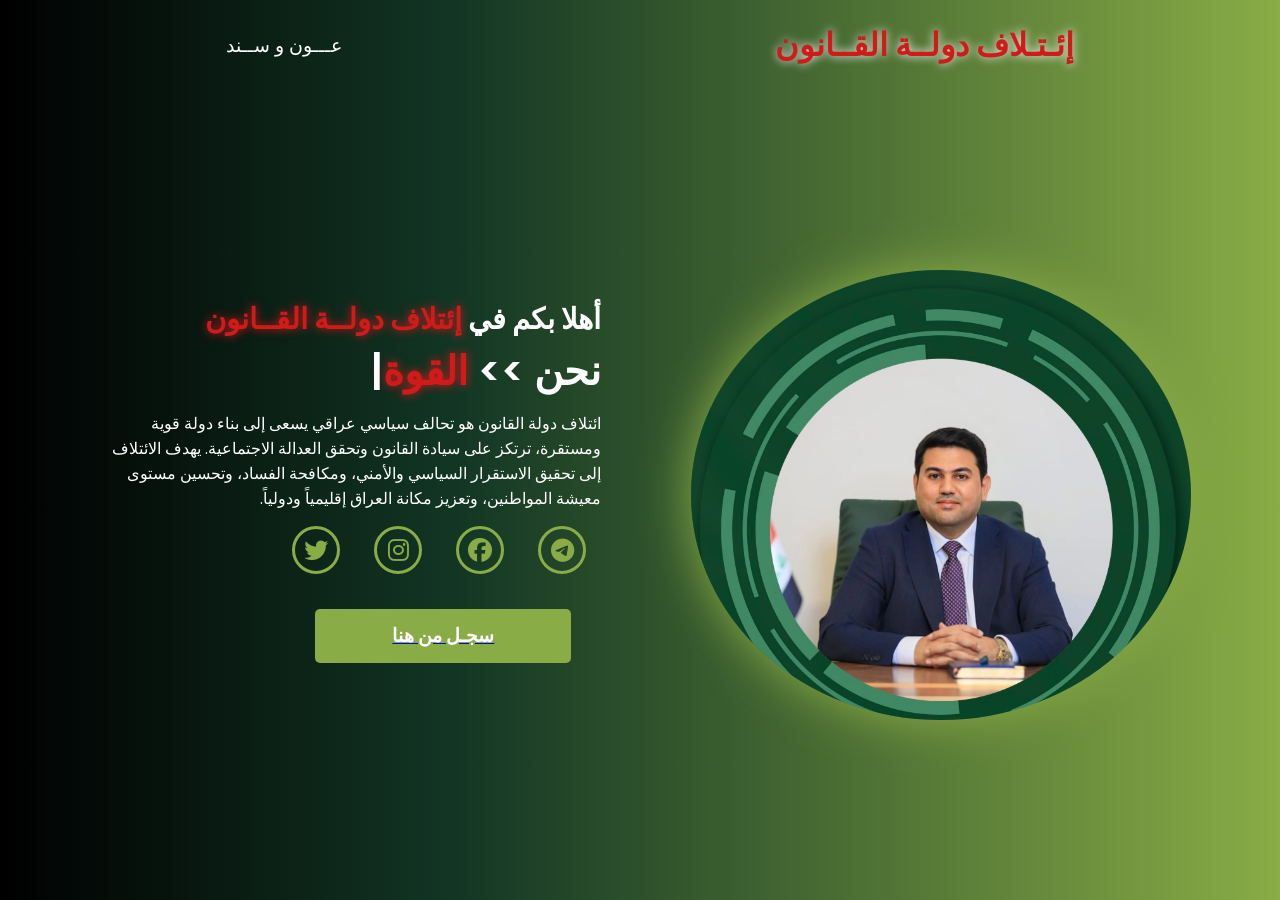
==== wwwroot/index.html @ 3d4bb906 "Reorganize project to root-level AttendanceApp" ====
<!DOCTYPE html>
<html lang="ar" dir="rtl">

<head>
    <meta charset="UTF-8">
    <link rel="icon" type="image/x-icon" href="./logo-fave.png" <meta name="viewport"
        content="width=device-width, initial-scale=1.0" />
    <link rel="stylesheet" href="https://cdnjs.cloudflare.com/ajax/libs/font-awesome/6.5.1/css/all.min.css">
    <link rel="stylesheet" href="https://unpkg.com/aos@next/dist/aos.css" />
    <link rel="stylesheet" href="style.css">
    <title>إئتلاف دولة القانون</title>
</head>

<body>
    <nav>
        <div class="nav-container d-flex justify-content-center">
            <div class="logo mx-auto" data-aos-="zoom-in" data-aos-duration="1500">
                <span style="color: #d11b1b;">إئـتـلاف دولــة القــانون  </span>
            </div>
            
            <div class="links">
                <div class="link" data-aos="fade-up" data-aos-duration="1500" data-aos-delay="100"><a href="#">عـــون و
                        ســند </a></div>
            </div>



    </nav>
    <section>
        <div class="main-container">
            <div class="image" data-aos="zoom-out" data-aos-duration="3500">

                <img src="loogo.PNG" alt="">

            </div>
            <div class="content">
                <h1 data-aos="fade-left" data-aos-duration="1500" data-aos-delay="700">أهلا بكم في <span>إئتلاف
                        دولــة القــانون</span></h1>
                <div class="typewriter" data-aos="fade-right" data-aos-duration="1500" data-aos-delay="900">نحن >> <span
                        class="typewriter-text"></span><label for="">|</label></div>
                <p data-aos="flip-down" data-aos-duration="1500" data-aos-delay="1100">ائتلاف دولة القانون هو تحالف
                    سياسي عراقي يسعى إلى بناء دولة قوية ومستقرة، ترتكز على سيادة القانون وتحقق العدالة الاجتماعية. يهدف
                    الائتلاف إلى تحقيق الاستقرار السياسي والأمني، ومكافحة الفساد، وتحسين مستوى معيشة المواطنين، وتعزيز
                    مكانة العراق إقليمياً ودولياً. </p>
                <div class="social-links">
                    <a href="https://t.me/bashaerTL" data-aos="fade-up" data-aos-duration="1500"
                        data-aos-delay="1300"><i class="fa-brands fa-telegram"></i></a>
                    <a href="https://www.facebook.com/stateoflaww/?locale=ar_AR" data-aos="fade-up"
                        data-aos-duration="1500" data-aos-delay="1400"><i class="fa-brands fa-facebook"></i></a>
                    <a href="https://www.instagram.com/mal_h10/?hl=ar" data-aos="fade-up" data-aos-duration="1500"
                        data-aos-delay="1500"><i class="fa-brands fa-instagram"></i></a>
                        <a href="https://x.com/nourialmalikiiq" data-aos="fade-up" data-aos-duration="1500"

                        data-aos-delay="1600"><i class="fa-brands fa-twitter"></i></a>
                </div>
                <a class="btn" href="https://form.jotform.com/243615049270454" data-aos="zoom-in"
                    data-aos-duration="1500" data-aos-delay="1800">
                    <button>سجـل من هنا</button>


                </a>
            </div>
        </div>
    </section>
    <script src="https://unpkg.com/aos@next/dist/aos.js"></script>
    <script>
        AOS.init({ offset: 0 });
    </script>
    <script src="script.js"></script>
</body>

</html>
---- wwwroot/style.css ----
@import url('https://fonts.googleapis.com/css2?family=Poppins:wght@100;200;300;400;500;600&display=swap');

* {
    padding: 0;
    margin: 0;
    font-family: 'Poppins', sans-serif;
    box-sizing: border-box;
     
        /* direction: rtl; */
        /* unicode-bidi: bidi-override; */
      
}

body {
    width: 100%;
    height: 100vh;
    /* overflow: hidden; */
    background: rgb(0, 0, 0);
    background: linear-gradient(90deg, rgba(0, 0, 0, 1) 0%, #123524 35%, #89AC46 100%);
}

nav {
    width: 100%;
    height: 10vh;
    position: sticky;
}

.nav-container {
    width: 100%;
    height: 100%;
    display: flex;
    justify-content: space-around;
    align-items: center;
}

.logo {
    color: white;
    font-size: 2rem;
    font-weight: bold;
}

.logo span {
    color: #fafafa;
    text-shadow: 0 0 10px #f8f8f8;
}

.hamburg,
.cancel {
    cursor: pointer;
    position: absolute;
    right: 15px;
    top: 10px;
    color: white;
    display: none;
    font-size: clamp(2.5rem, 0.5rem + 5vw, 3rem);
}

.nav-container .links {
    display: flex;
}

.nav-container .links a {
    position: relative;
    font-size: 1.2rem;
    color: white;
    margin: 0 20px;
    text-decoration: none;
    font-weight: 550;
    transition: 0.3s linear;
}

.nav-container .links a::before {
    position: absolute;
    content: "";
    bottom: -3px;
    left: 0;
    width: 0%;
    height: 3px;
    background-color: #ffffff;
    transition: 0.2s linear;
}

.nav-container .links a:hover::before {
    width: 100%;
}

.nav-container .links a:hover {
    color: #077b32;
}

.dropdown {
    z-index: 100;
    position: absolute;
    top: 0;
    transform: translateY(-500px);
    width: 100%;
    height: auto;
    backdrop-filter: blur(4px) brightness(40%);
    box-shadow: 0 0 20px black;
    transition: 0.2s linear;
}

.dropdown .links a {
    display: flex;
    color: white;
    text-decoration: none;
    justify-content: center;
    padding: 15px 0;
    align-items: center;
    transition: 0.2s linear;
}

.dropdown .links a:hover {
    background-color: #89AC46;
}

section {
    width: 100%;
    height: 90vh;
}

.main-container {
    width: 100%;
    height: 100%;
    display: flex;
    justify-content: space-evenly;
    align-items: center;
}

.main-container .image {
    width: 500px;
    block-size: 50vh;
    border-radius: 100%;
    overflow: hidden;
    box-shadow: 0 0 50px #89AC46;
}

.main-container .image img {
    width: 100%;
}

.main-container .image:hover {
    animation: animate 1.5s ease-in-out infinite;
}

@keyframes animate {
    0% {
        scale: 1;
    }

    50% {
        scale: 1.05;
    }

    100% {
        scale: 1;
    }
}

.main-container .content {
    color: white;
    width: 40%;
    min-height: 100px;
}

.content h1 {
    font-size: clamp(1rem, 1rem + 5vw, 1.8rem);
}

.content h1 span {
    color: #d11b1b;
    text-shadow: 0 0 10px #d11b1b;
}

.content .typewriter {
    font-size: clamp(1rem, 1rem + 5vw, 2.5rem);
    font-weight: 600;
}

.content .typewriter-text {
    color: #d11b1b;
    text-shadow: 0 0 10px #d11b1b;
}

.content p {
    font-size: clamp(0.4rem, 0.2rem + 9vw, 1rem);
    margin: 10px 0;
}

.social-links i {
    display: inline-flex;
    justify-content: center;
    align-items: center;
    width: 3rem;
    height: 3rem;
    background-color: transparent;
    border: 0.2rem solid #89AC46;
    border-radius: 50%;
    color: #89AC46;
    margin: 5px 15px;
    font-size: 1.5rem;
    transition: 0.2s linear;
}

.social-links i:hover {
    scale: 1.3;
    color: black;
    background-color: #89AC46;
    filter: drop-shadow(0 0 10px #89AC46);
}

.content button {
    width: 50%;
    height: 6vh;
    margin: 30px;
    background-color: #89AC46;
    color: white;
    border: none;
    outline: none;
    font-size: 120%;
    font-weight: 700;
    border-radius: 5px;
    transition: 0.2s linear;
    cursor: pointer;
    display: block;

}

.content button:hover {
    scale: 1.1;
    color: #89AC46;
    border: 2px solid #89AC46;
    background-color: transparent;
    font-weight: 700;
    box-shadow: 0 0 40px #89AC46;
}

@media (max-width:884px) {
    /* nav .logo {
        position: absolute;
        top: 16px;
        left: 15px;
        font-size: 1.5rem;
    } */

    .main-container {
        display: flex;
        flex-direction: column;
    }

    .nav-container .links {
        display: none;
    }

    .hamburg,
    .cancel {
        display: block;
    }

    .main-container .content {
        width: 80%;
    }

    .social-links i {
        width: 2.5rem;
        height: 2.5rem;
        font-size: 1.5rem;
    }

    .main-container .image {
        z-index: -1;
        width: 60%;
        height: 40%;
    }
}

@media (max-width:440px) {
    /* .main-container .image {
        width: 50%;
        height: 60%;
        margin-bottom: 0px;
    } */

    .main-container .content {
        width: 80%;
    }

    .main-container button {
        margin-top: 15px;
        width: 90%;
        margin-left: auto;
        margin-right: auto;
    }
}
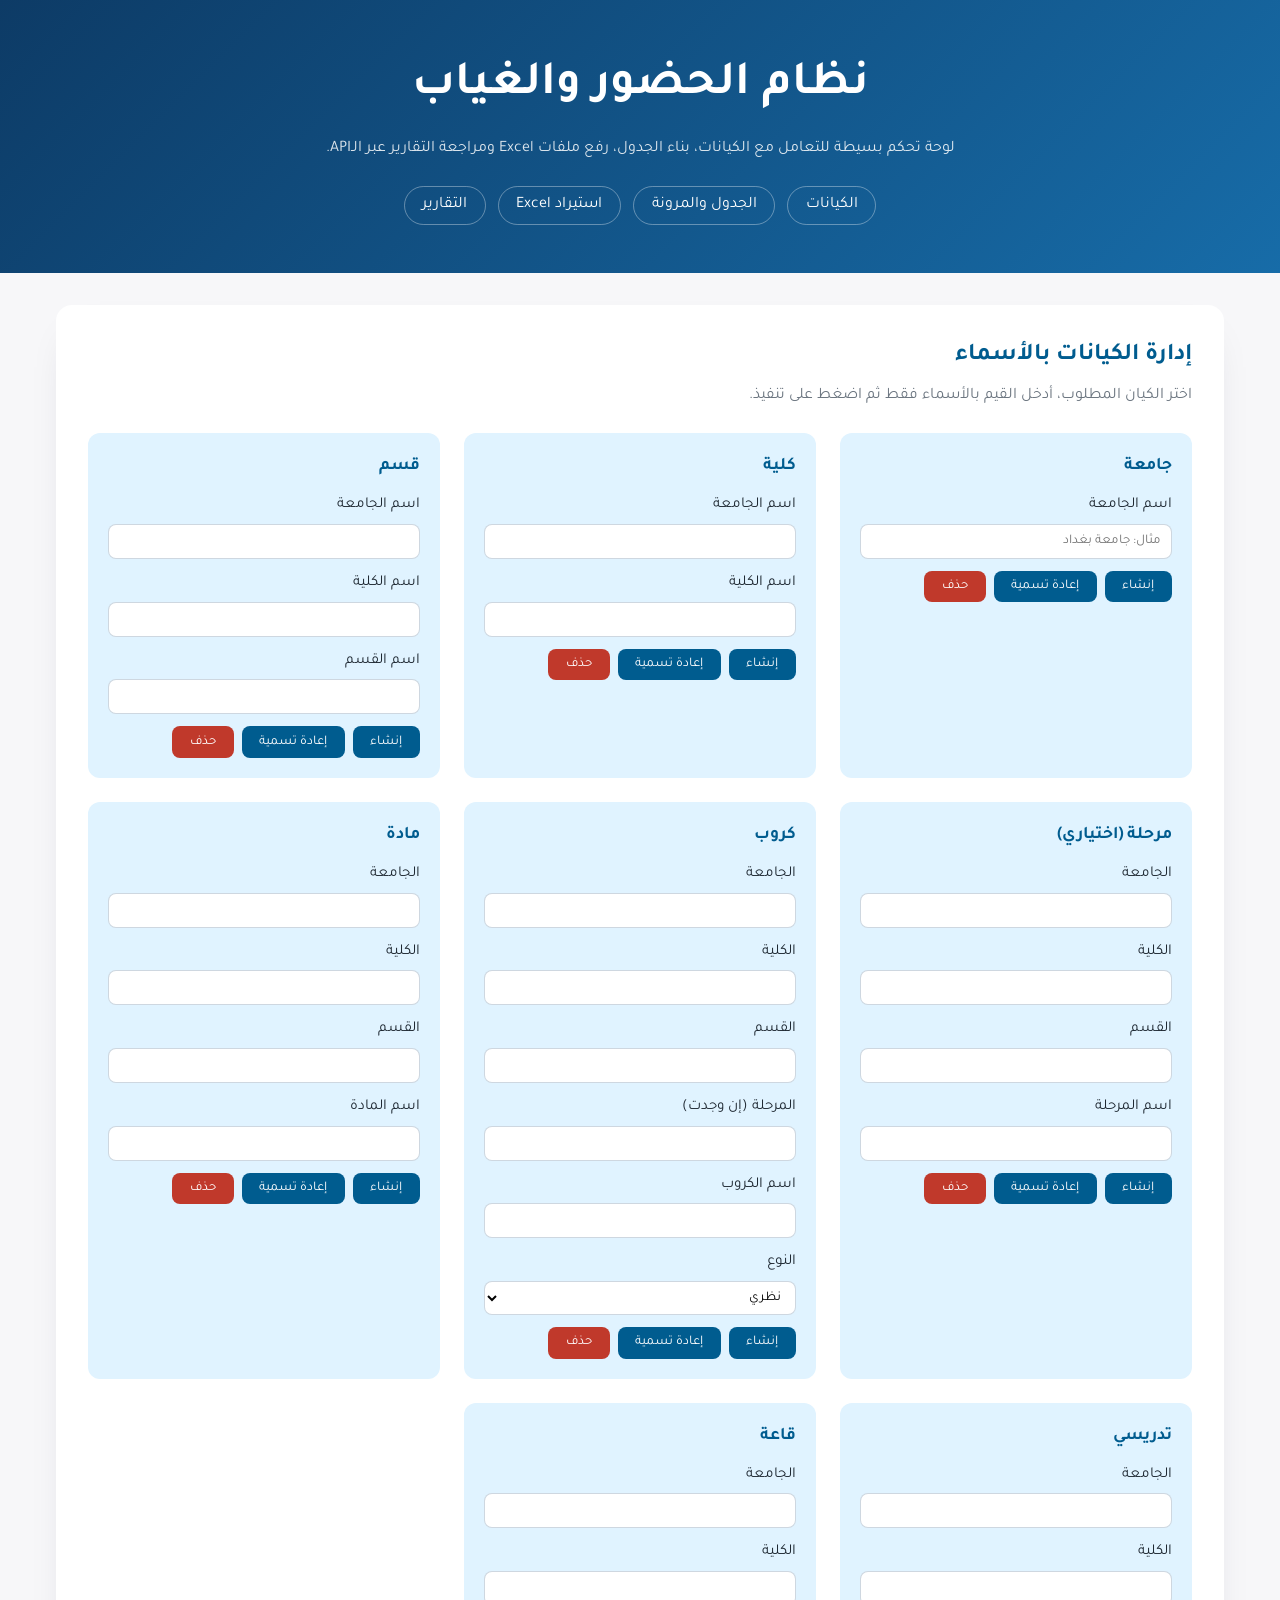
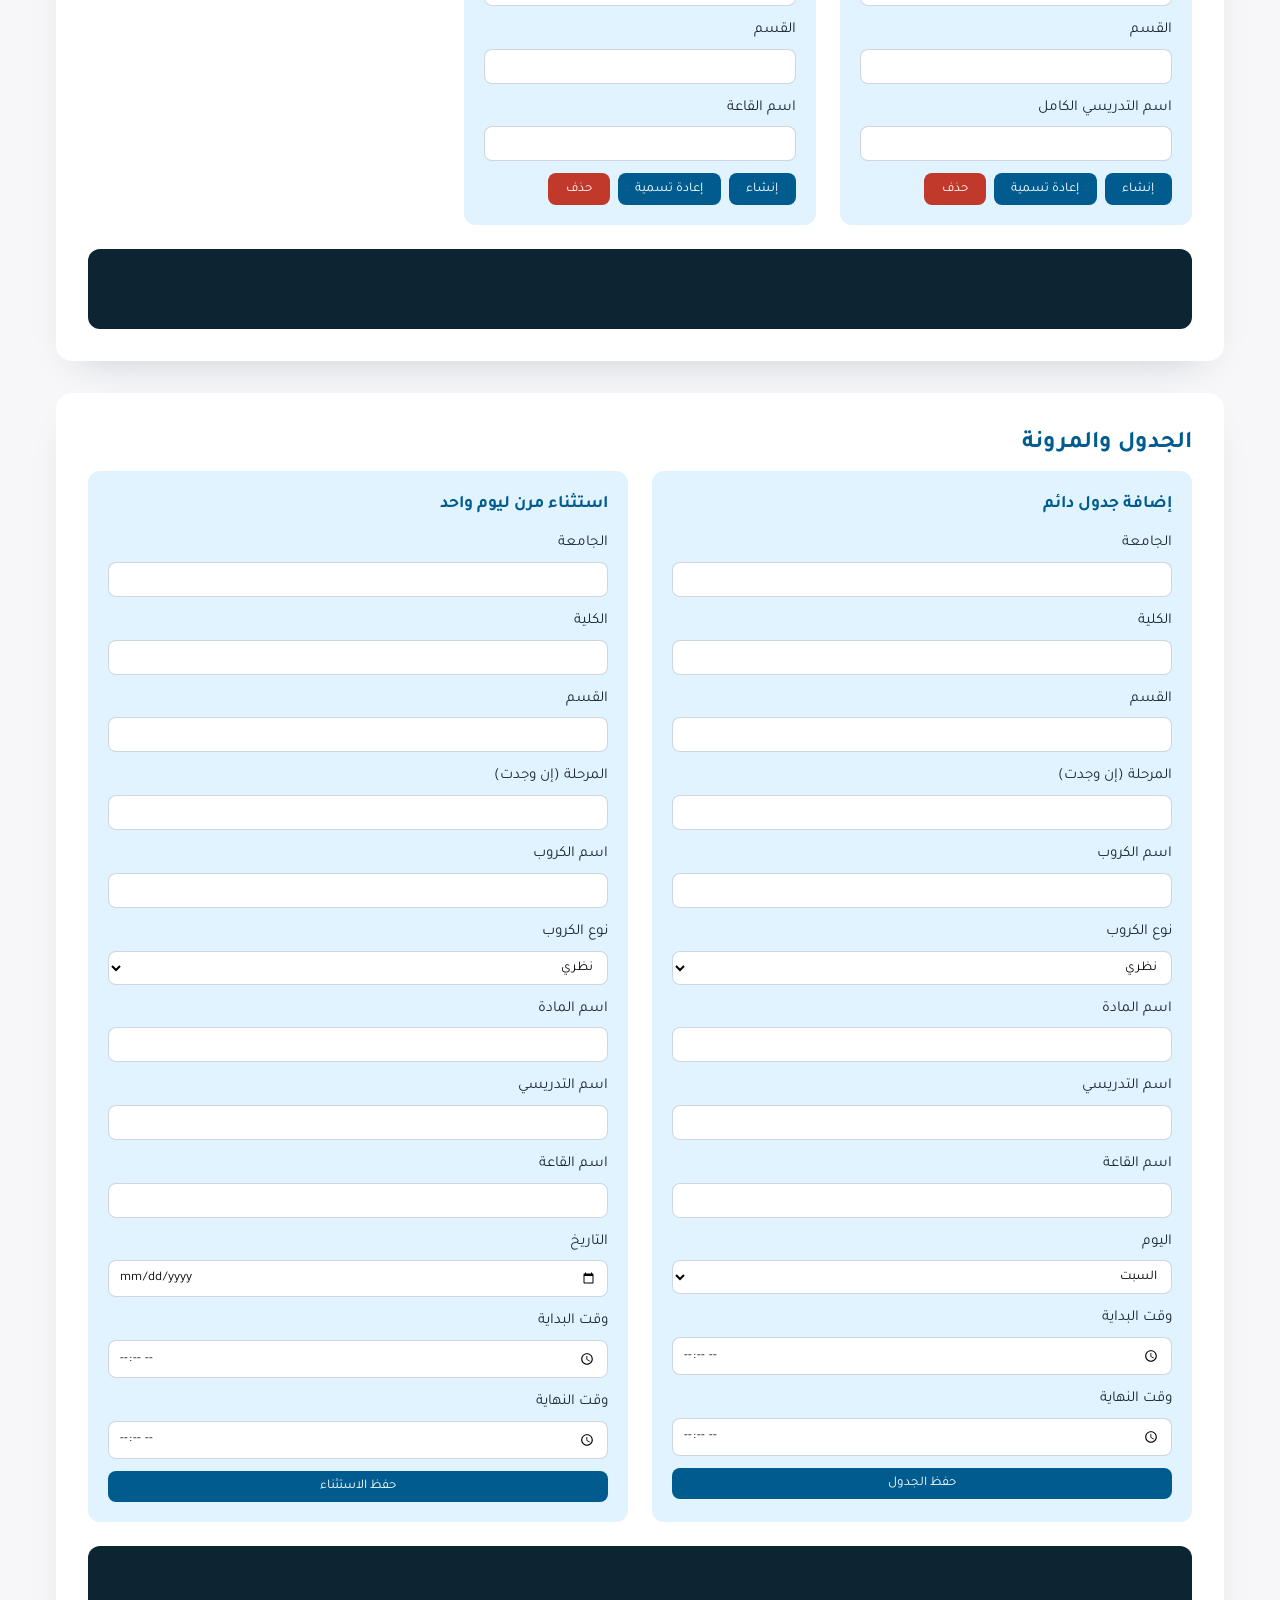
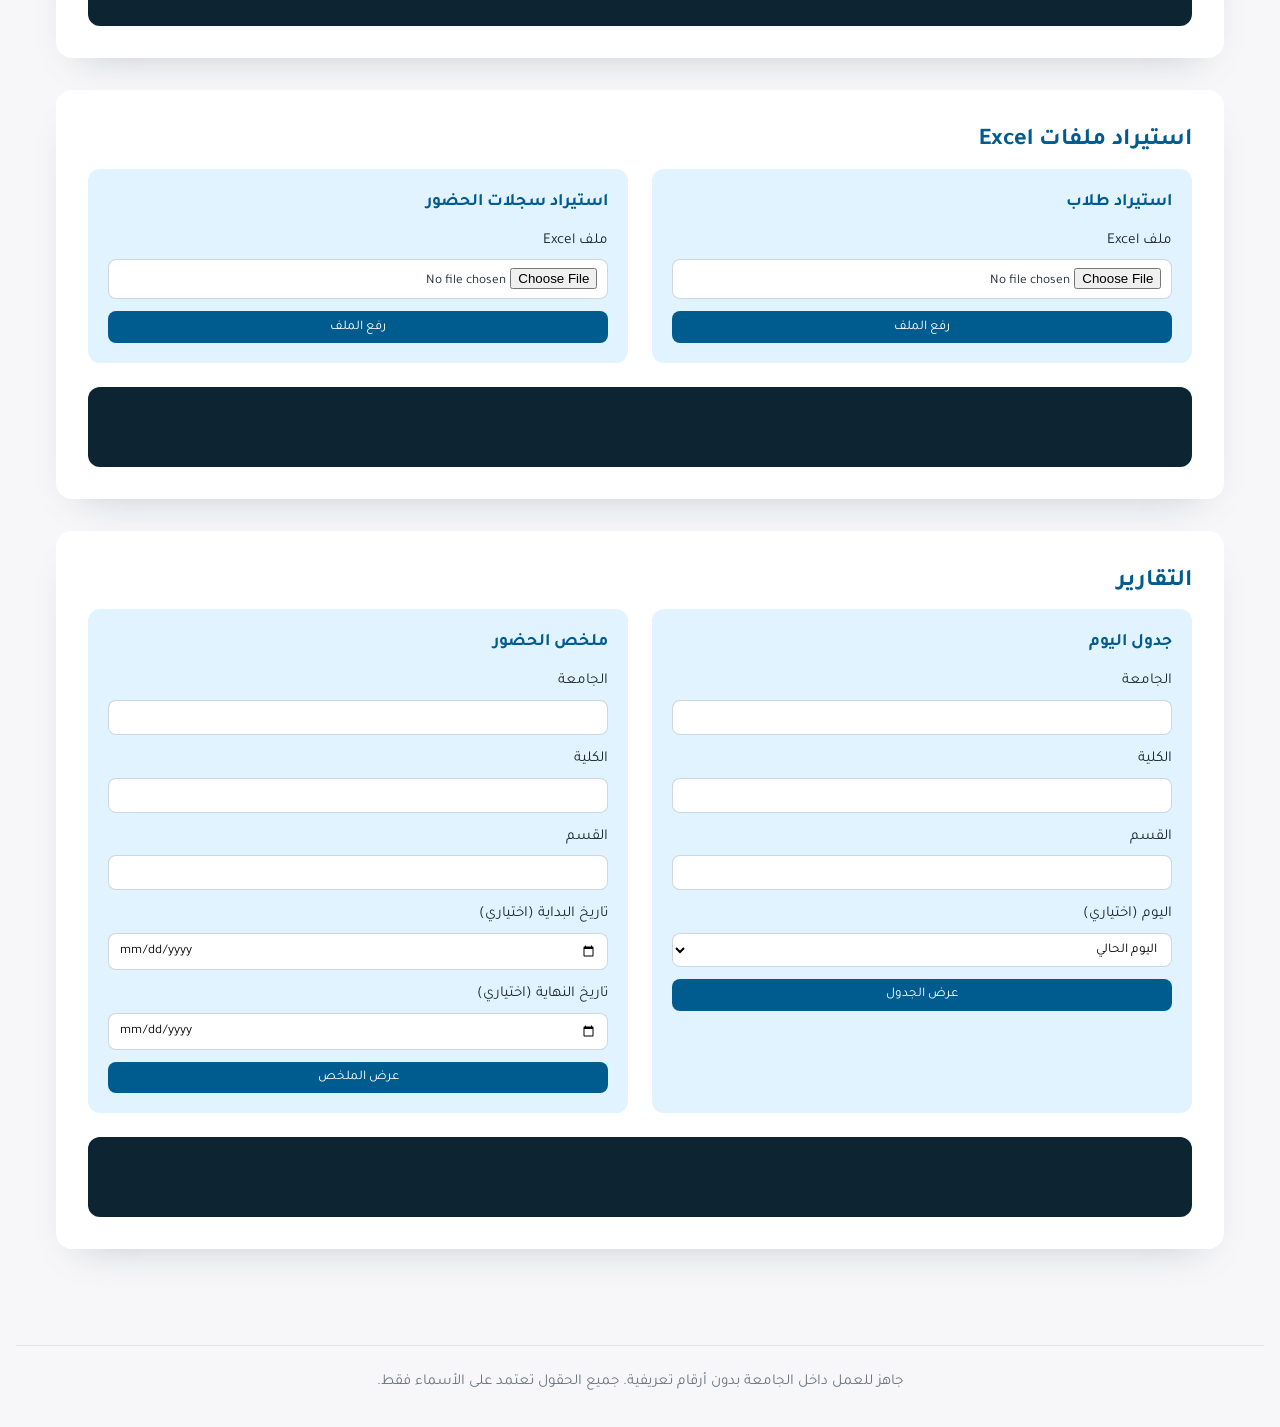
==== commit f6fe0fa7: "Replace landing page with attendance admin console" ====
--- a/wwwroot/index.html
+++ b/wwwroot/index.html
@@ -1,73 +1,401 @@
-
 <!DOCTYPE html>
 <html lang="ar" dir="rtl">
-
 <head>
-    <meta charset="UTF-8">
-    <link rel="icon" type="image/x-icon" href="./logo-fave.png" <meta name="viewport"
-        content="width=device-width, initial-scale=1.0" />
-    <link rel="stylesheet" href="https://cdnjs.cloudflare.com/ajax/libs/font-awesome/6.5.1/css/all.min.css">
-    <link rel="stylesheet" href="https://unpkg.com/aos@next/dist/aos.css" />
-    <link rel="stylesheet" href="style.css">
-    <title>إئتلاف دولة القانون</title>
+    <meta charset="UTF-8" />
+    <meta name="viewport" content="width=device-width, initial-scale=1.0" />
+    <title>نظام الحضور والغياب الجامعي</title>
+    <link rel="stylesheet" href="https://fonts.googleapis.com/css2?family=Tajawal:wght@400;500;700&display=swap" />
+    <link rel="stylesheet" href="style.css" />
 </head>
-
 <body>
-    <nav>
-        <div class="nav-container d-flex justify-content-center">
-            <div class="logo mx-auto" data-aos-="zoom-in" data-aos-duration="1500">
-                <span style="color: #d11b1b;">إئـتـلاف دولــة القــانون  </span>
+    <header class="hero">
+        <div class="hero__content">
+            <h1>نظام الحضور والغياب</h1>
+            <p>
+                لوحة تحكم بسيطة للتعامل مع الكيانات، بناء الجدول، رفع ملفات Excel ومراجعة التقارير عبر
+                الـAPI.
+            </p>
+            <nav class="hero__nav">
+                <a href="#entities">الكيانات</a>
+                <a href="#schedule">الجدول والمرونة</a>
+                <a href="#imports">استيراد Excel</a>
+                <a href="#reports">التقارير</a>
+            </nav>
+        </div>
+    </header>
+
+    <main>
+        <section id="entities" class="card">
+            <h2>إدارة الكيانات بالأسماء</h2>
+            <p class="section-intro">اختر الكيان المطلوب، أدخل القيم بالأسماء فقط ثم اضغط على تنفيذ.</p>
+            <div class="grid">
+                <form id="form-university" class="form">
+                    <h3>جامعة</h3>
+                    <label>اسم الجامعة
+                        <input name="universityName" required placeholder="مثال: جامعة بغداد" />
+                    </label>
+                    <div class="form__actions">
+                        <button data-action="create">إنشاء</button>
+                        <button data-action="rename" type="button">إعادة تسمية</button>
+                        <button data-action="delete" type="button" class="danger">حذف</button>
+                    </div>
+                    <label class="hidden" data-field="newName">الاسم الجديد
+                        <input name="newName" placeholder="الاسم الجديد" />
+                    </label>
+                </form>
+
+                <form id="form-college" class="form">
+                    <h3>كلية</h3>
+                    <label>اسم الجامعة
+                        <input name="universityName" required />
+                    </label>
+                    <label>اسم الكلية
+                        <input name="collegeName" required />
+                    </label>
+                    <div class="form__actions">
+                        <button data-action="create">إنشاء</button>
+                        <button data-action="rename" type="button">إعادة تسمية</button>
+                        <button data-action="delete" type="button" class="danger">حذف</button>
+                    </div>
+                    <label class="hidden" data-field="newName">الاسم الجديد
+                        <input name="newName" placeholder="الاسم الجديد" />
+                    </label>
+                </form>
+
+                <form id="form-department" class="form">
+                    <h3>قسم</h3>
+                    <label>اسم الجامعة
+                        <input name="universityName" required />
+                    </label>
+                    <label>اسم الكلية
+                        <input name="collegeName" required />
+                    </label>
+                    <label>اسم القسم
+                        <input name="departmentName" required />
+                    </label>
+                    <div class="form__actions">
+                        <button data-action="create">إنشاء</button>
+                        <button data-action="rename" type="button">إعادة تسمية</button>
+                        <button data-action="delete" type="button" class="danger">حذف</button>
+                    </div>
+                    <label class="hidden" data-field="newName">الاسم الجديد
+                        <input name="newName" placeholder="الاسم الجديد" />
+                    </label>
+                </form>
+
+                <form id="form-stage" class="form">
+                    <h3>مرحلة (اختياري)</h3>
+                    <label>الجامعة
+                        <input name="universityName" />
+                    </label>
+                    <label>الكلية
+                        <input name="collegeName" />
+                    </label>
+                    <label>القسم
+                        <input name="departmentName" />
+                    </label>
+                    <label>اسم المرحلة
+                        <input name="stageName" />
+                    </label>
+                    <div class="form__actions">
+                        <button data-action="create">إنشاء</button>
+                        <button data-action="rename" type="button">إعادة تسمية</button>
+                        <button data-action="delete" type="button" class="danger">حذف</button>
+                    </div>
+                    <label class="hidden" data-field="newName">الاسم الجديد
+                        <input name="newName" placeholder="الاسم الجديد" />
+                    </label>
+                </form>
+
+                <form id="form-group" class="form">
+                    <h3>كروب</h3>
+                    <label>الجامعة
+                        <input name="universityName" required />
+                    </label>
+                    <label>الكلية
+                        <input name="collegeName" required />
+                    </label>
+                    <label>القسم
+                        <input name="departmentName" required />
+                    </label>
+                    <label>المرحلة (إن وجدت)
+                        <input name="stageName" />
+                    </label>
+                    <label>اسم الكروب
+                        <input name="groupName" required />
+                    </label>
+                    <label>النوع
+                        <select name="kind" required>
+                            <option value="Theory">نظري</option>
+                            <option value="Practical">عملي</option>
+                        </select>
+                    </label>
+                    <div class="form__actions">
+                        <button data-action="create">إنشاء</button>
+                        <button data-action="rename" type="button">إعادة تسمية</button>
+                        <button data-action="delete" type="button" class="danger">حذف</button>
+                    </div>
+                    <label class="hidden" data-field="newName">الاسم الجديد
+                        <input name="newName" placeholder="الاسم الجديد" />
+                    </label>
+                </form>
+
+                <form id="form-course" class="form">
+                    <h3>مادة</h3>
+                    <label>الجامعة
+                        <input name="universityName" required />
+                    </label>
+                    <label>الكلية
+                        <input name="collegeName" required />
+                    </label>
+                    <label>القسم
+                        <input name="departmentName" required />
+                    </label>
+                    <label>اسم المادة
+                        <input name="courseName" required />
+                    </label>
+                    <div class="form__actions">
+                        <button data-action="create">إنشاء</button>
+                        <button data-action="rename" type="button">إعادة تسمية</button>
+                        <button data-action="delete" type="button" class="danger">حذف</button>
+                    </div>
+                    <label class="hidden" data-field="newName">الاسم الجديد
+                        <input name="newName" placeholder="الاسم الجديد" />
+                    </label>
+                </form>
+
+                <form id="form-instructor" class="form">
+                    <h3>تدريسي</h3>
+                    <label>الجامعة
+                        <input name="universityName" required />
+                    </label>
+                    <label>الكلية
+                        <input name="collegeName" required />
+                    </label>
+                    <label>القسم
+                        <input name="departmentName" required />
+                    </label>
+                    <label>اسم التدريسي الكامل
+                        <input name="instructorName" required />
+                    </label>
+                    <div class="form__actions">
+                        <button data-action="create">إنشاء</button>
+                        <button data-action="rename" type="button">إعادة تسمية</button>
+                        <button data-action="delete" type="button" class="danger">حذف</button>
+                    </div>
+                    <label class="hidden" data-field="newName">الاسم الجديد
+                        <input name="newName" placeholder="الاسم الجديد" />
+                    </label>
+                </form>
+
+                <form id="form-room" class="form">
+                    <h3>قاعة</h3>
+                    <label>الجامعة
+                        <input name="universityName" required />
+                    </label>
+                    <label>الكلية
+                        <input name="collegeName" required />
+                    </label>
+                    <label>القسم
+                        <input name="departmentName" required />
+                    </label>
+                    <label>اسم القاعة
+                        <input name="roomName" required />
+                    </label>
+                    <div class="form__actions">
+                        <button data-action="create">إنشاء</button>
+                        <button data-action="rename" type="button">إعادة تسمية</button>
+                        <button data-action="delete" type="button" class="danger">حذف</button>
+                    </div>
+                    <label class="hidden" data-field="newName">الاسم الجديد
+                        <input name="newName" placeholder="الاسم الجديد" />
+                    </label>
+                </form>
             </div>
-            
-            <div class="links">
-                <div class="link" data-aos="fade-up" data-aos-duration="1500" data-aos-delay="100"><a href="#">عـــون و
-                        ســند </a></div>
+            <pre id="entity-result" class="result"></pre>
+        </section>
+
+        <section id="schedule" class="card">
+            <h2>الجدول والمرونة</h2>
+            <div class="grid">
+                <form id="form-schedule-entry" class="form">
+                    <h3>إضافة جدول دائم</h3>
+                    <label>الجامعة
+                        <input name="universityName" required />
+                    </label>
+                    <label>الكلية
+                        <input name="collegeName" required />
+                    </label>
+                    <label>القسم
+                        <input name="departmentName" required />
+                    </label>
+                    <label>المرحلة (إن وجدت)
+                        <input name="stageName" />
+                    </label>
+                    <label>اسم الكروب
+                        <input name="groupName" required />
+                    </label>
+                    <label>نوع الكروب
+                        <select name="groupKind" required>
+                            <option value="Theory">نظري</option>
+                            <option value="Practical">عملي</option>
+                        </select>
+                    </label>
+                    <label>اسم المادة
+                        <input name="courseName" required />
+                    </label>
+                    <label>اسم التدريسي
+                        <input name="instructorName" required />
+                    </label>
+                    <label>اسم القاعة
+                        <input name="roomName" required />
+                    </label>
+                    <label>اليوم
+                        <select name="day" required>
+                            <option value="Saturday">السبت</option>
+                            <option value="Sunday">الأحد</option>
+                            <option value="Monday">الإثنين</option>
+                            <option value="Tuesday">الثلاثاء</option>
+                            <option value="Wednesday">الأربعاء</option>
+                            <option value="Thursday">الخميس</option>
+                            <option value="Friday">الجمعة</option>
+                        </select>
+                    </label>
+                    <label>وقت البداية
+                        <input name="start" type="time" required />
+                    </label>
+                    <label>وقت النهاية
+                        <input name="end" type="time" required />
+                    </label>
+                    <button>حفظ الجدول</button>
+                </form>
+
+                <form id="form-schedule-override" class="form">
+                    <h3>استثناء مرن ليوم واحد</h3>
+                    <label>الجامعة
+                        <input name="universityName" required />
+                    </label>
+                    <label>الكلية
+                        <input name="collegeName" required />
+                    </label>
+                    <label>القسم
+                        <input name="departmentName" required />
+                    </label>
+                    <label>المرحلة (إن وجدت)
+                        <input name="stageName" />
+                    </label>
+                    <label>اسم الكروب
+                        <input name="groupName" required />
+                    </label>
+                    <label>نوع الكروب
+                        <select name="groupKind" required>
+                            <option value="Theory">نظري</option>
+                            <option value="Practical">عملي</option>
+                        </select>
+                    </label>
+                    <label>اسم المادة
+                        <input name="courseName" required />
+                    </label>
+                    <label>اسم التدريسي
+                        <input name="instructorName" required />
+                    </label>
+                    <label>اسم القاعة
+                        <input name="roomName" required />
+                    </label>
+                    <label>التاريخ
+                        <input name="date" type="date" required />
+                    </label>
+                    <label>وقت البداية
+                        <input name="start" type="time" required />
+                    </label>
+                    <label>وقت النهاية
+                        <input name="end" type="time" required />
+                    </label>
+                    <button>حفظ الاستثناء</button>
+                </form>
             </div>
-
-
-
-    </nav>
-    <section>
-        <div class="main-container">
-            <div class="image" data-aos="zoom-out" data-aos-duration="3500">
-
-                <img src="loogo.PNG" alt="">
-
+            <pre id="schedule-result" class="result"></pre>
+        </section>
+
+        <section id="imports" class="card">
+            <h2>استيراد ملفات Excel</h2>
+            <div class="grid">
+                <form id="form-import-students" class="form" enctype="multipart/form-data">
+                    <h3>استيراد طلاب</h3>
+                    <label>ملف Excel
+                        <input type="file" name="file" accept=".xlsx,.xls" required />
+                    </label>
+                    <button>رفع الملف</button>
+                </form>
+
+                <form id="form-import-attendance" class="form" enctype="multipart/form-data">
+                    <h3>استيراد سجلات الحضور</h3>
+                    <label>ملف Excel
+                        <input type="file" name="file" accept=".xlsx,.xls" required />
+                    </label>
+                    <button>رفع الملف</button>
+                </form>
             </div>
-            <div class="content">
-                <h1 data-aos="fade-left" data-aos-duration="1500" data-aos-delay="700">أهلا بكم في <span>إئتلاف
-                        دولــة القــانون</span></h1>
-                <div class="typewriter" data-aos="fade-right" data-aos-duration="1500" data-aos-delay="900">نحن >> <span
-                        class="typewriter-text"></span><label for="">|</label></div>
-                <p data-aos="flip-down" data-aos-duration="1500" data-aos-delay="1100">ائتلاف دولة القانون هو تحالف
-                    سياسي عراقي يسعى إلى بناء دولة قوية ومستقرة، ترتكز على سيادة القانون وتحقق العدالة الاجتماعية. يهدف
-                    الائتلاف إلى تحقيق الاستقرار السياسي والأمني، ومكافحة الفساد، وتحسين مستوى معيشة المواطنين، وتعزيز
-                    مكانة العراق إقليمياً ودولياً. </p>
-                <div class="social-links">
-                    <a href="https://t.me/bashaerTL" data-aos="fade-up" data-aos-duration="1500"
-                        data-aos-delay="1300"><i class="fa-brands fa-telegram"></i></a>
-                    <a href="https://www.facebook.com/stateoflaww/?locale=ar_AR" data-aos="fade-up"
-                        data-aos-duration="1500" data-aos-delay="1400"><i class="fa-brands fa-facebook"></i></a>
-                    <a href="https://www.instagram.com/mal_h10/?hl=ar" data-aos="fade-up" data-aos-duration="1500"
-                        data-aos-delay="1500"><i class="fa-brands fa-instagram"></i></a>
-                        <a href="https://x.com/nourialmalikiiq" data-aos="fade-up" data-aos-duration="1500"
-
-                        data-aos-delay="1600"><i class="fa-brands fa-twitter"></i></a>
-                </div>
-                <a class="btn" href="https://form.jotform.com/243615049270454" data-aos="zoom-in"
-                    data-aos-duration="1500" data-aos-delay="1800">
-                    <button>سجـل من هنا</button>
-
-
-                </a>
+            <pre id="import-result" class="result"></pre>
+        </section>
+
+        <section id="reports" class="card">
+            <h2>التقارير</h2>
+            <div class="grid">
+                <form id="form-report-schedule" class="form">
+                    <h3>جدول اليوم</h3>
+                    <label>الجامعة
+                        <input name="universityName" required />
+                    </label>
+                    <label>الكلية
+                        <input name="collegeName" required />
+                    </label>
+                    <label>القسم
+                        <input name="departmentName" required />
+                    </label>
+                    <label>اليوم (اختياري)
+                        <select name="day">
+                            <option value="">اليوم الحالي</option>
+                            <option value="Saturday">السبت</option>
+                            <option value="Sunday">الأحد</option>
+                            <option value="Monday">الإثنين</option>
+                            <option value="Tuesday">الثلاثاء</option>
+                            <option value="Wednesday">الأربعاء</option>
+                            <option value="Thursday">الخميس</option>
+                            <option value="Friday">الجمعة</option>
+                        </select>
+                    </label>
+                    <button>عرض الجدول</button>
+                </form>
+
+                <form id="form-report-attendance" class="form">
+                    <h3>ملخص الحضور</h3>
+                    <label>الجامعة
+                        <input name="universityName" required />
+                    </label>
+                    <label>الكلية
+                        <input name="collegeName" required />
+                    </label>
+                    <label>القسم
+                        <input name="departmentName" required />
+                    </label>
+                    <label>تاريخ البداية (اختياري)
+                        <input type="date" name="startDate" />
+                    </label>
+                    <label>تاريخ النهاية (اختياري)
+                        <input type="date" name="endDate" />
+                    </label>
+                    <button>عرض الملخص</button>
+                </form>
             </div>
-        </div>
-    </section>
-    <script src="https://unpkg.com/aos@next/dist/aos.js"></script>
-    <script>
-        AOS.init({ offset: 0 });
-    </script>
+            <pre id="reports-result" class="result"></pre>
+        </section>
+    </main>
+
+    <footer class="footer">
+        <p>جاهز للعمل داخل الجامعة بدون أرقام تعريفية. جميع الحقول تعتمد على الأسماء فقط.</p>
+    </footer>
+
     <script src="script.js"></script>
 </body>
-
 </html>
--- a/wwwroot/style.css
+++ b/wwwroot/style.css
@@ -1,294 +1,206 @@
-@import url('https://fonts.googleapis.com/css2?family=Poppins:wght@100;200;300;400;500;600&display=swap');
+:root {
+    --bg: #f7f7f9;
+    --card: #ffffff;
+    --accent: #005c8f;
+    --accent-light: #e0f3ff;
+    --danger: #c0392b;
+    --text: #1f2933;
+    --muted: #6c7680;
+    font-family: 'Tajawal', system-ui, sans-serif;
+}
 
 * {
+    box-sizing: border-box;
+    margin: 0;
     padding: 0;
-    margin: 0;
-    font-family: 'Poppins', sans-serif;
-    box-sizing: border-box;
-     
-        /* direction: rtl; */
-        /* unicode-bidi: bidi-override; */
-      
 }
 
 body {
-    width: 100%;
-    height: 100vh;
-    /* overflow: hidden; */
-    background: rgb(0, 0, 0);
-    background: linear-gradient(90deg, rgba(0, 0, 0, 1) 0%, #123524 35%, #89AC46 100%);
-}
-
-nav {
-    width: 100%;
-    height: 10vh;
-    position: sticky;
-}
-
-.nav-container {
-    width: 100%;
-    height: 100%;
-    display: flex;
-    justify-content: space-around;
-    align-items: center;
-}
-
-.logo {
-    color: white;
-    font-size: 2rem;
-    font-weight: bold;
-}
-
-.logo span {
-    color: #fafafa;
-    text-shadow: 0 0 10px #f8f8f8;
-}
-
-.hamburg,
-.cancel {
+    background: var(--bg);
+    color: var(--text);
+    line-height: 1.6;
+}
+
+.hero {
+    background: linear-gradient(135deg, #0d3b66, #176ca8);
+    color: #fff;
+    padding: 3rem 1.5rem;
+    text-align: center;
+}
+
+.hero__content {
+    max-width: 960px;
+    margin: 0 auto;
+}
+
+.hero__content h1 {
+    font-size: clamp(2rem, 2vw + 1.5rem, 3rem);
+    margin-bottom: 0.75rem;
+}
+
+.hero__content p {
+    margin-bottom: 1.5rem;
+    color: rgba(255, 255, 255, 0.85);
+}
+
+.hero__nav {
+    display: flex;
+    flex-wrap: wrap;
+    gap: 0.75rem;
+    justify-content: center;
+}
+
+.hero__nav a {
+    color: #fff;
+    border: 1px solid rgba(255, 255, 255, 0.35);
+    border-radius: 999px;
+    padding: 0.35rem 1.1rem;
+    text-decoration: none;
+    transition: background 0.2s ease;
+}
+
+.hero__nav a:hover {
+    background: rgba(0, 0, 0, 0.2);
+}
+
+main {
+    max-width: 1200px;
+    margin: 0 auto;
+    padding: 2rem 1rem 4rem;
+    display: flex;
+    flex-direction: column;
+    gap: 2rem;
+}
+
+.card {
+    background: var(--card);
+    border-radius: 16px;
+    padding: 2rem;
+    box-shadow: 0 18px 40px -24px rgba(14, 32, 54, 0.25);
+}
+
+.card h2 {
+    margin-bottom: 0.5rem;
+    color: var(--accent);
+}
+
+.section-intro {
+    color: var(--muted);
+    margin-bottom: 1.5rem;
+}
+
+.grid {
+    display: grid;
+    gap: 1.5rem;
+}
+
+@media (min-width: 768px) {
+    .grid {
+        grid-template-columns: repeat(auto-fit, minmax(280px, 1fr));
+    }
+}
+
+.form {
+    background: var(--accent-light);
+    border-radius: 12px;
+    padding: 1.25rem;
+    display: flex;
+    flex-direction: column;
+    gap: 0.75rem;
+}
+
+.form h3 {
+    color: var(--accent);
+    font-size: 1.1rem;
+}
+
+label {
+    display: flex;
+    flex-direction: column;
+    gap: 0.4rem;
+    font-size: 0.95rem;
+    color: var(--text);
+}
+
+input,
+select,
+button {
+    font-family: inherit;
+}
+
+input,
+select {
+    padding: 0.5rem 0.6rem;
+    border-radius: 8px;
+    border: 1px solid rgba(13, 59, 102, 0.2);
+    background: #fff;
+}
+
+input:focus,
+select:focus {
+    outline: 2px solid rgba(0, 92, 143, 0.35);
+    border-color: rgba(0, 92, 143, 0.35);
+}
+
+.form__actions {
+    display: flex;
+    gap: 0.5rem;
+    flex-wrap: wrap;
+}
+
+button {
+    background: var(--accent);
+    color: #fff;
+    border: none;
+    border-radius: 8px;
+    padding: 0.45rem 1.1rem;
     cursor: pointer;
-    position: absolute;
-    right: 15px;
-    top: 10px;
-    color: white;
+    transition: transform 0.15s ease, box-shadow 0.2s ease;
+}
+
+button:hover {
+    transform: translateY(-1px);
+    box-shadow: 0 10px 18px -14px rgba(0, 92, 143, 0.7);
+}
+
+button.danger {
+    background: var(--danger);
+}
+
+.result {
+    margin-top: 1.5rem;
+    background: #0d2433;
+    color: #e1f0ff;
+    border-radius: 12px;
+    padding: 1rem;
+    min-height: 80px;
+    overflow-x: auto;
+    white-space: pre-wrap;
+    direction: ltr;
+    text-align: left;
+}
+
+.result.error {
+    background: #fff1f0;
+    color: #991b1b;
+    border: 1px solid rgba(214, 73, 61, 0.6);
+}
+
+.hidden {
     display: none;
-    font-size: clamp(2.5rem, 0.5rem + 5vw, 3rem);
-}
-
-.nav-container .links {
-    display: flex;
-}
-
-.nav-container .links a {
-    position: relative;
-    font-size: 1.2rem;
-    color: white;
-    margin: 0 20px;
-    text-decoration: none;
-    font-weight: 550;
-    transition: 0.3s linear;
-}
-
-.nav-container .links a::before {
-    position: absolute;
+}
+
+.footer {
+    text-align: center;
+    padding: 2rem 1rem;
+    color: var(--muted);
+    font-size: 0.95rem;
+}
+
+.footer::before {
     content: "";
-    bottom: -3px;
-    left: 0;
-    width: 0%;
-    height: 3px;
-    background-color: #ffffff;
-    transition: 0.2s linear;
-}
-
-.nav-container .links a:hover::before {
-    width: 100%;
-}
-
-.nav-container .links a:hover {
-    color: #077b32;
-}
-
-.dropdown {
-    z-index: 100;
-    position: absolute;
-    top: 0;
-    transform: translateY(-500px);
-    width: 100%;
-    height: auto;
-    backdrop-filter: blur(4px) brightness(40%);
-    box-shadow: 0 0 20px black;
-    transition: 0.2s linear;
-}
-
-.dropdown .links a {
-    display: flex;
-    color: white;
-    text-decoration: none;
-    justify-content: center;
-    padding: 15px 0;
-    align-items: center;
-    transition: 0.2s linear;
-}
-
-.dropdown .links a:hover {
-    background-color: #89AC46;
-}
-
-section {
-    width: 100%;
-    height: 90vh;
-}
-
-.main-container {
-    width: 100%;
-    height: 100%;
-    display: flex;
-    justify-content: space-evenly;
-    align-items: center;
-}
-
-.main-container .image {
-    width: 500px;
-    block-size: 50vh;
-    border-radius: 100%;
-    overflow: hidden;
-    box-shadow: 0 0 50px #89AC46;
-}
-
-.main-container .image img {
-    width: 100%;
-}
-
-.main-container .image:hover {
-    animation: animate 1.5s ease-in-out infinite;
-}
-
-@keyframes animate {
-    0% {
-        scale: 1;
-    }
-
-    50% {
-        scale: 1.05;
-    }
-
-    100% {
-        scale: 1;
-    }
-}
-
-.main-container .content {
-    color: white;
-    width: 40%;
-    min-height: 100px;
-}
-
-.content h1 {
-    font-size: clamp(1rem, 1rem + 5vw, 1.8rem);
-}
-
-.content h1 span {
-    color: #d11b1b;
-    text-shadow: 0 0 10px #d11b1b;
-}
-
-.content .typewriter {
-    font-size: clamp(1rem, 1rem + 5vw, 2.5rem);
-    font-weight: 600;
-}
-
-.content .typewriter-text {
-    color: #d11b1b;
-    text-shadow: 0 0 10px #d11b1b;
-}
-
-.content p {
-    font-size: clamp(0.4rem, 0.2rem + 9vw, 1rem);
-    margin: 10px 0;
-}
-
-.social-links i {
-    display: inline-flex;
-    justify-content: center;
-    align-items: center;
-    width: 3rem;
-    height: 3rem;
-    background-color: transparent;
-    border: 0.2rem solid #89AC46;
-    border-radius: 50%;
-    color: #89AC46;
-    margin: 5px 15px;
-    font-size: 1.5rem;
-    transition: 0.2s linear;
-}
-
-.social-links i:hover {
-    scale: 1.3;
-    color: black;
-    background-color: #89AC46;
-    filter: drop-shadow(0 0 10px #89AC46);
-}
-
-.content button {
-    width: 50%;
-    height: 6vh;
-    margin: 30px;
-    background-color: #89AC46;
-    color: white;
-    border: none;
-    outline: none;
-    font-size: 120%;
-    font-weight: 700;
-    border-radius: 5px;
-    transition: 0.2s linear;
-    cursor: pointer;
     display: block;
-
-}
-
-.content button:hover {
-    scale: 1.1;
-    color: #89AC46;
-    border: 2px solid #89AC46;
-    background-color: transparent;
-    font-weight: 700;
-    box-shadow: 0 0 40px #89AC46;
-}
-
-@media (max-width:884px) {
-    /* nav .logo {
-        position: absolute;
-        top: 16px;
-        left: 15px;
-        font-size: 1.5rem;
-    } */
-
-    .main-container {
-        display: flex;
-        flex-direction: column;
-    }
-
-    .nav-container .links {
-        display: none;
-    }
-
-    .hamburg,
-    .cancel {
-        display: block;
-    }
-
-    .main-container .content {
-        width: 80%;
-    }
-
-    .social-links i {
-        width: 2.5rem;
-        height: 2.5rem;
-        font-size: 1.5rem;
-    }
-
-    .main-container .image {
-        z-index: -1;
-        width: 60%;
-        height: 40%;
-    }
-}
-
-@media (max-width:440px) {
-    /* .main-container .image {
-        width: 50%;
-        height: 60%;
-        margin-bottom: 0px;
-    } */
-
-    .main-container .content {
-        width: 80%;
-    }
-
-    .main-container button {
-        margin-top: 15px;
-        width: 90%;
-        margin-left: auto;
-        margin-right: auto;
-    }
-}+    height: 1px;
+    background: rgba(0, 0, 0, 0.08);
+    margin-bottom: 1.5rem;
+}
